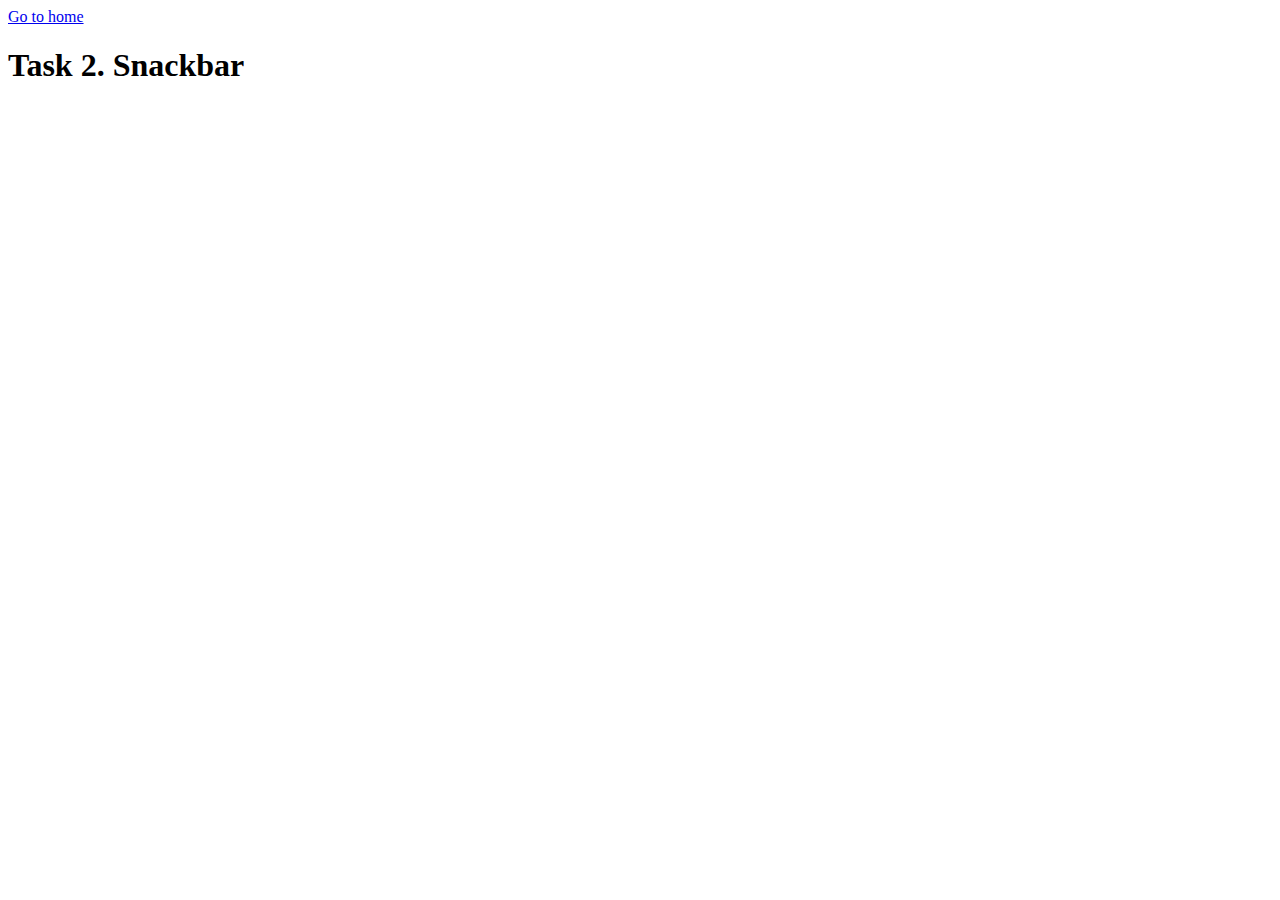
==== src/2-snackbar.html @ 48a86ee2 "get structure" ====
<!DOCTYPE html>
<html lang="en">
  <head>
    <meta charset="UTF-8" />
    <meta http-equiv="X-UA-Compatible" content="IE=edge" />
    <meta name="viewport" content="width=device-width, initial-scale=1.0" />
    <title>Snackbar</title>
  </head>
  <body>
    <section>
      <a href="./index.html">Go to home</a>
      <h1>Task 2. Snackbar</h1>
    </section>
    <script type="module" src="./js/2-snackbar.js"></script>
  </body>
</html>
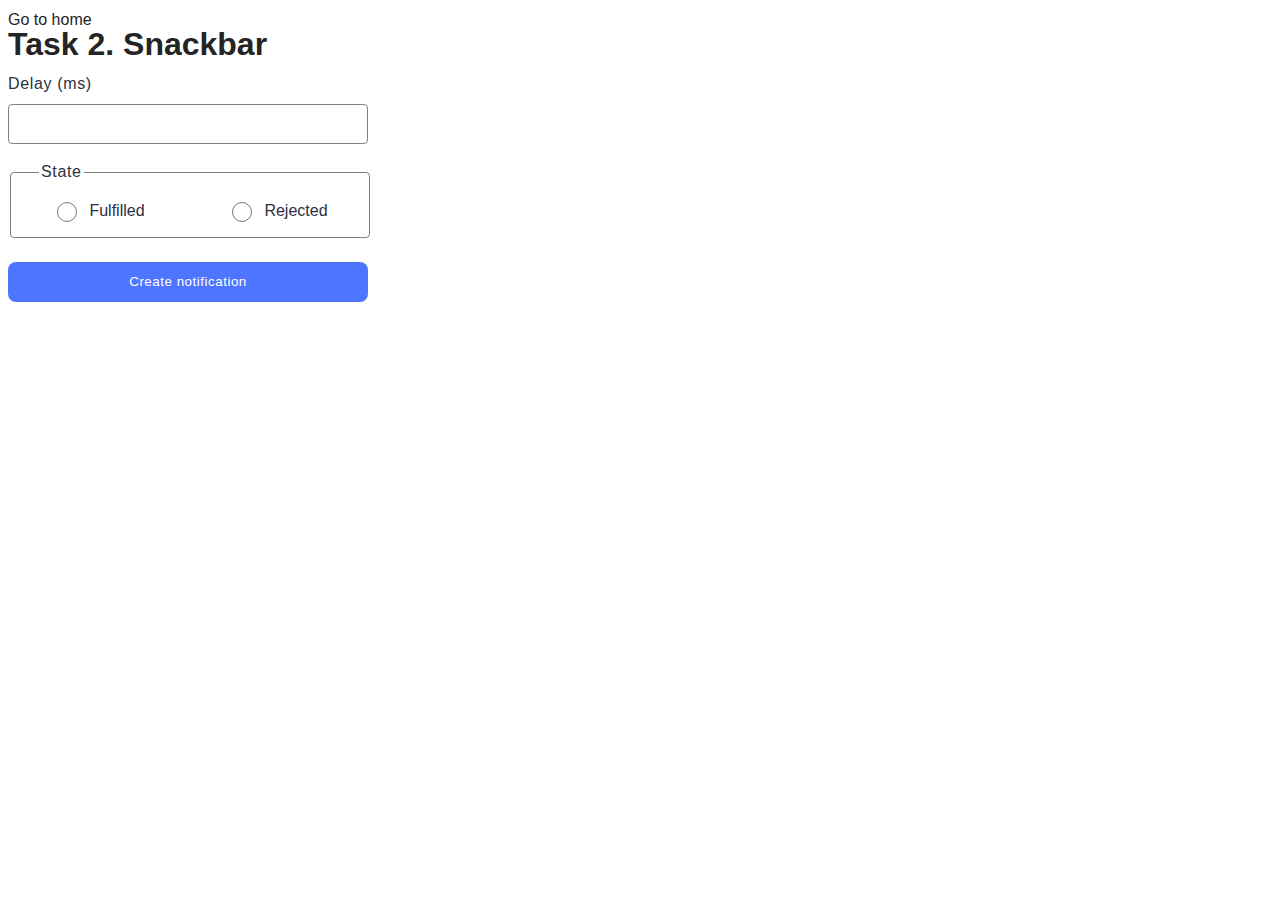
==== commit 22366db6: "fill js files" ====
--- a/src/2-snackbar.html
+++ b/src/2-snackbar.html
@@ -5,12 +5,45 @@
     <meta http-equiv="X-UA-Compatible" content="IE=edge" />
     <meta name="viewport" content="width=device-width, initial-scale=1.0" />
     <title>Snackbar</title>
+    <link rel="stylesheet" href="./css/styles.css" />
   </head>
   <body>
     <section>
       <a href="./index.html">Go to home</a>
       <h1>Task 2. Snackbar</h1>
     </section>
+    <form class="form">
+      <label class="label-delay">
+        Delay (ms)
+        <input class="input-delay" type="number" name="delay" required />
+      </label>
+
+      <fieldset>
+        <legend>State</legend>
+        <label class="label-state">
+          <input
+            class="input-state"
+            type="radio"
+            name="state"
+            value="fulfilled"
+            required
+          />
+          Fulfilled
+        </label>
+        <label class="label-state">
+          <input
+            class="input-state"
+            type="radio"
+            name="state"
+            value="rejected"
+            required
+          />
+          Rejected
+        </label>
+      </fieldset>
+
+      <button type="submit">Create notification</button>
+    </form>
     <script type="module" src="./js/2-snackbar.js"></script>
   </body>
 </html>
--- a/src/css/styles.css
+++ b/src/css/styles.css
@@ -0,0 +1,25 @@
+/**
+  |============================
+  | include css partials with
+  | default @import url()
+  |============================
+*/
+@import url('./reset.css');
+@import url('./1-timer.css');
+@import url('./2-snackbar.css');
+
+:root {
+  font-family: Inter, Avenir, Helvetica, Arial, sans-serif;
+  font-size: 16px;
+  line-height: 24px;
+  font-weight: 400;
+
+  color: #242424;
+  background-color: rgba(255, 255, 255, 0.87);
+
+  font-synthesis: none;
+  text-rendering: optimizeLegibility;
+  -webkit-font-smoothing: antialiased;
+  -moz-osx-font-smoothing: grayscale;
+  -webkit-text-size-adjust: 100%;
+}
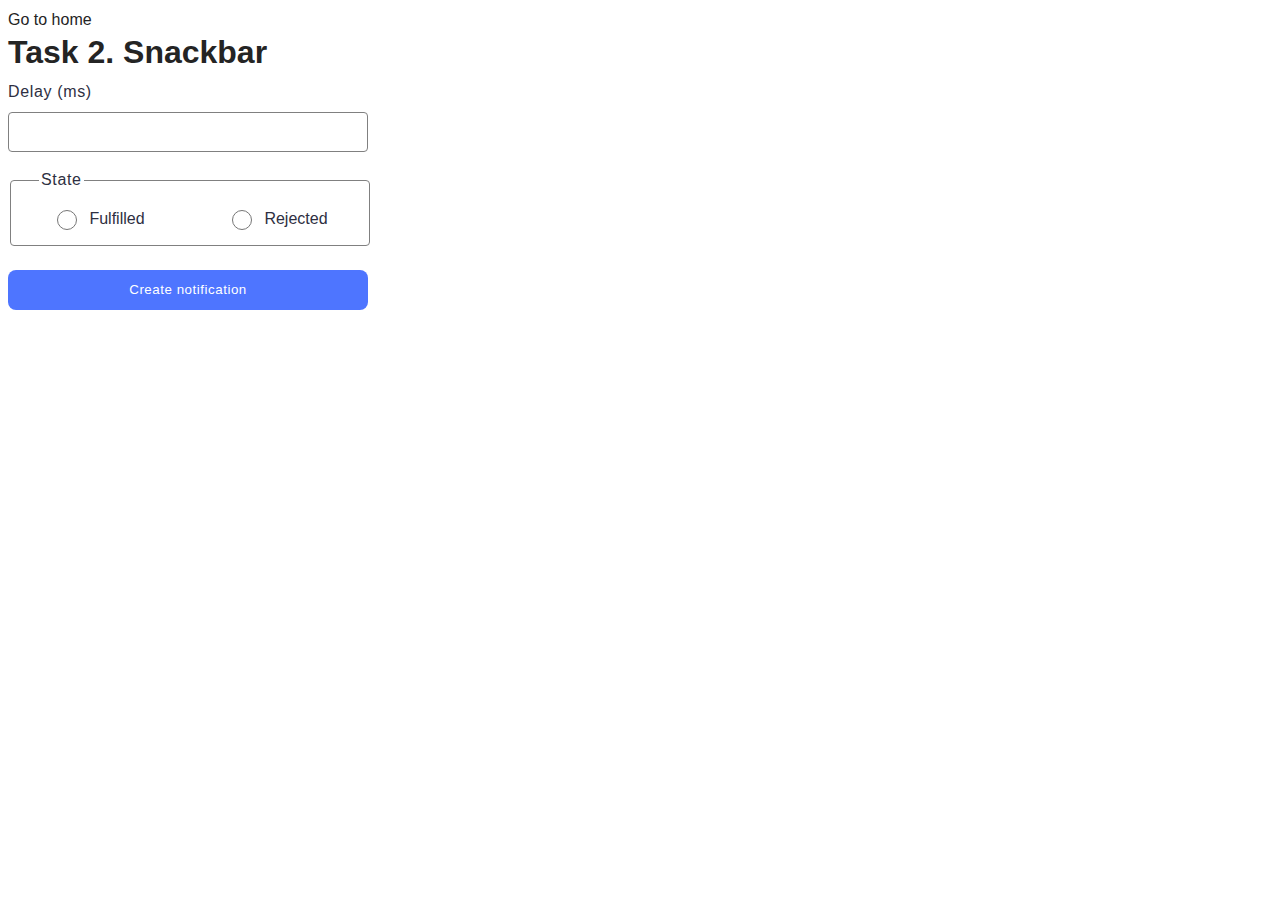
==== commit 90d56527: "some changes" ====
--- a/src/2-snackbar.html
+++ b/src/2-snackbar.html
@@ -42,7 +42,7 @@
         </label>
       </fieldset>
 
-      <button type="submit">Create notification</button>
+      <button class="form-btn" type="submit">Create notification</button>
     </form>
     <script type="module" src="./js/2-snackbar.js"></script>
   </body>
